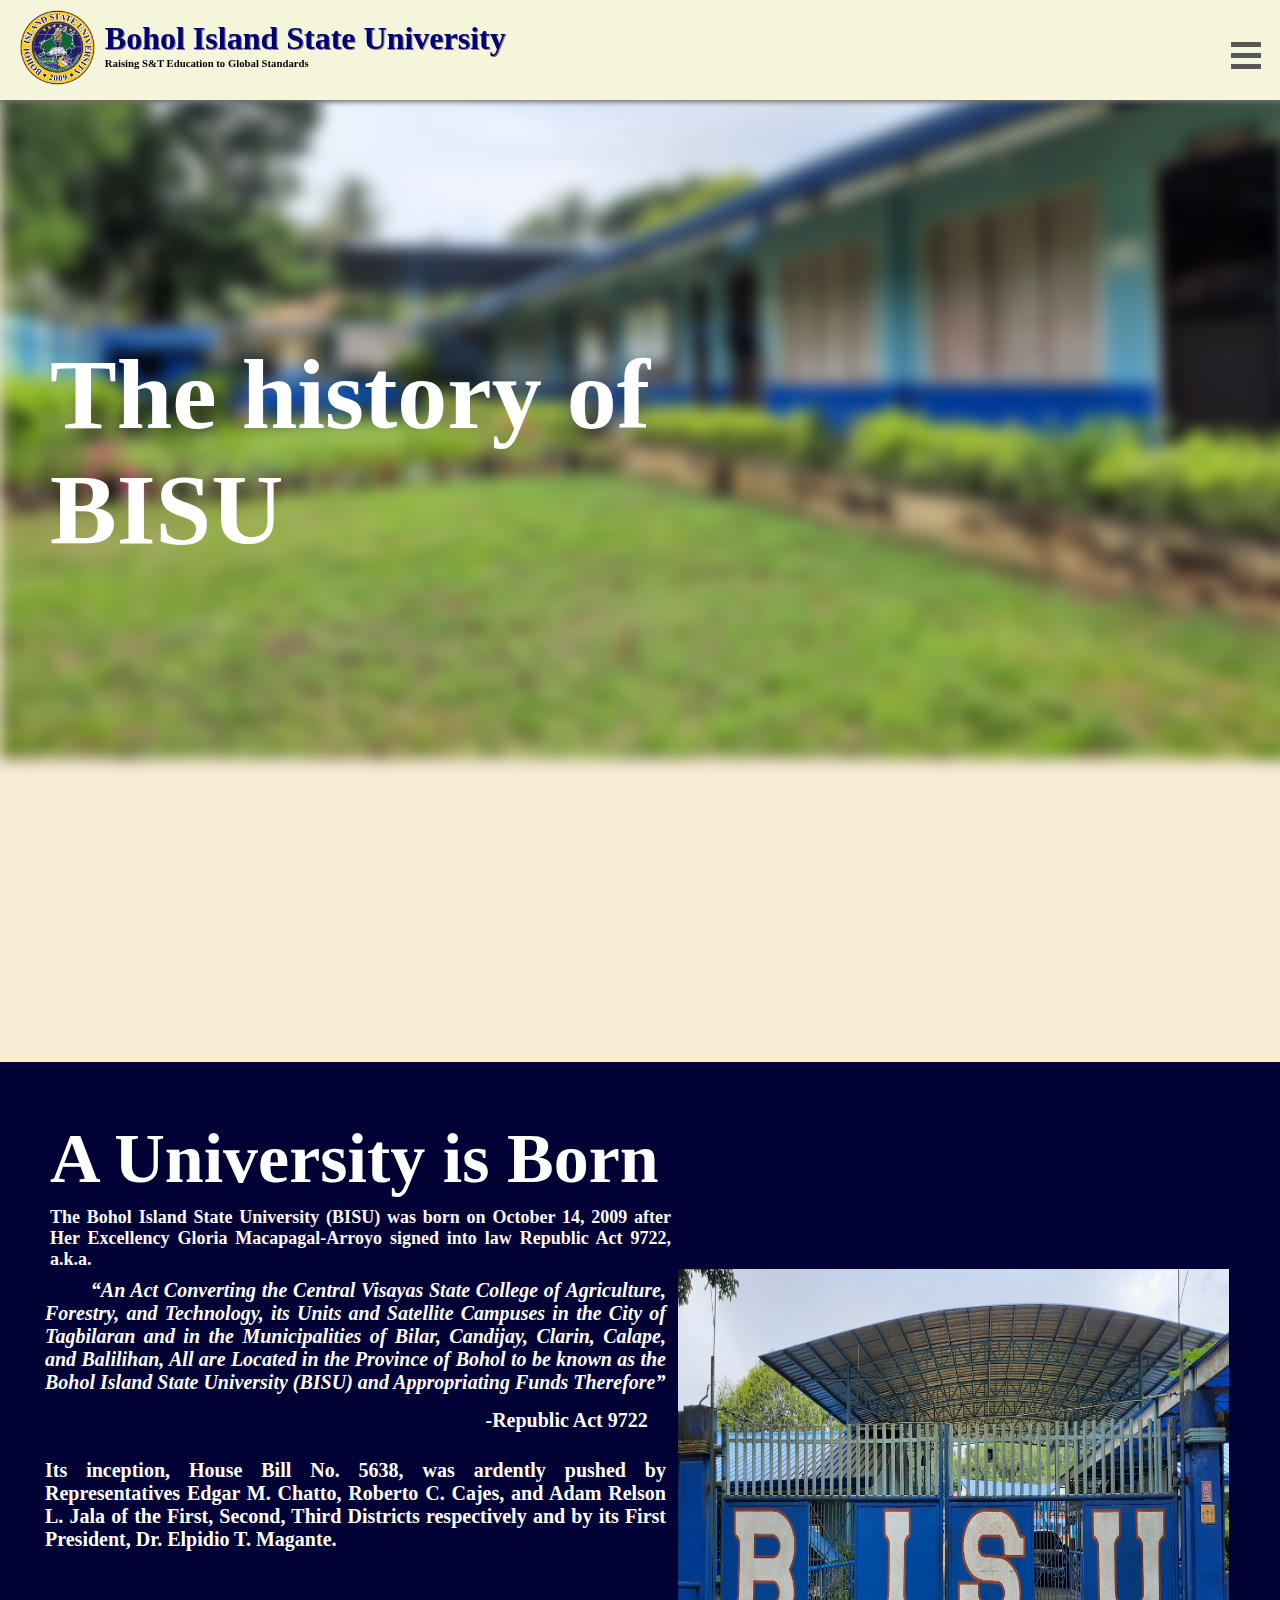
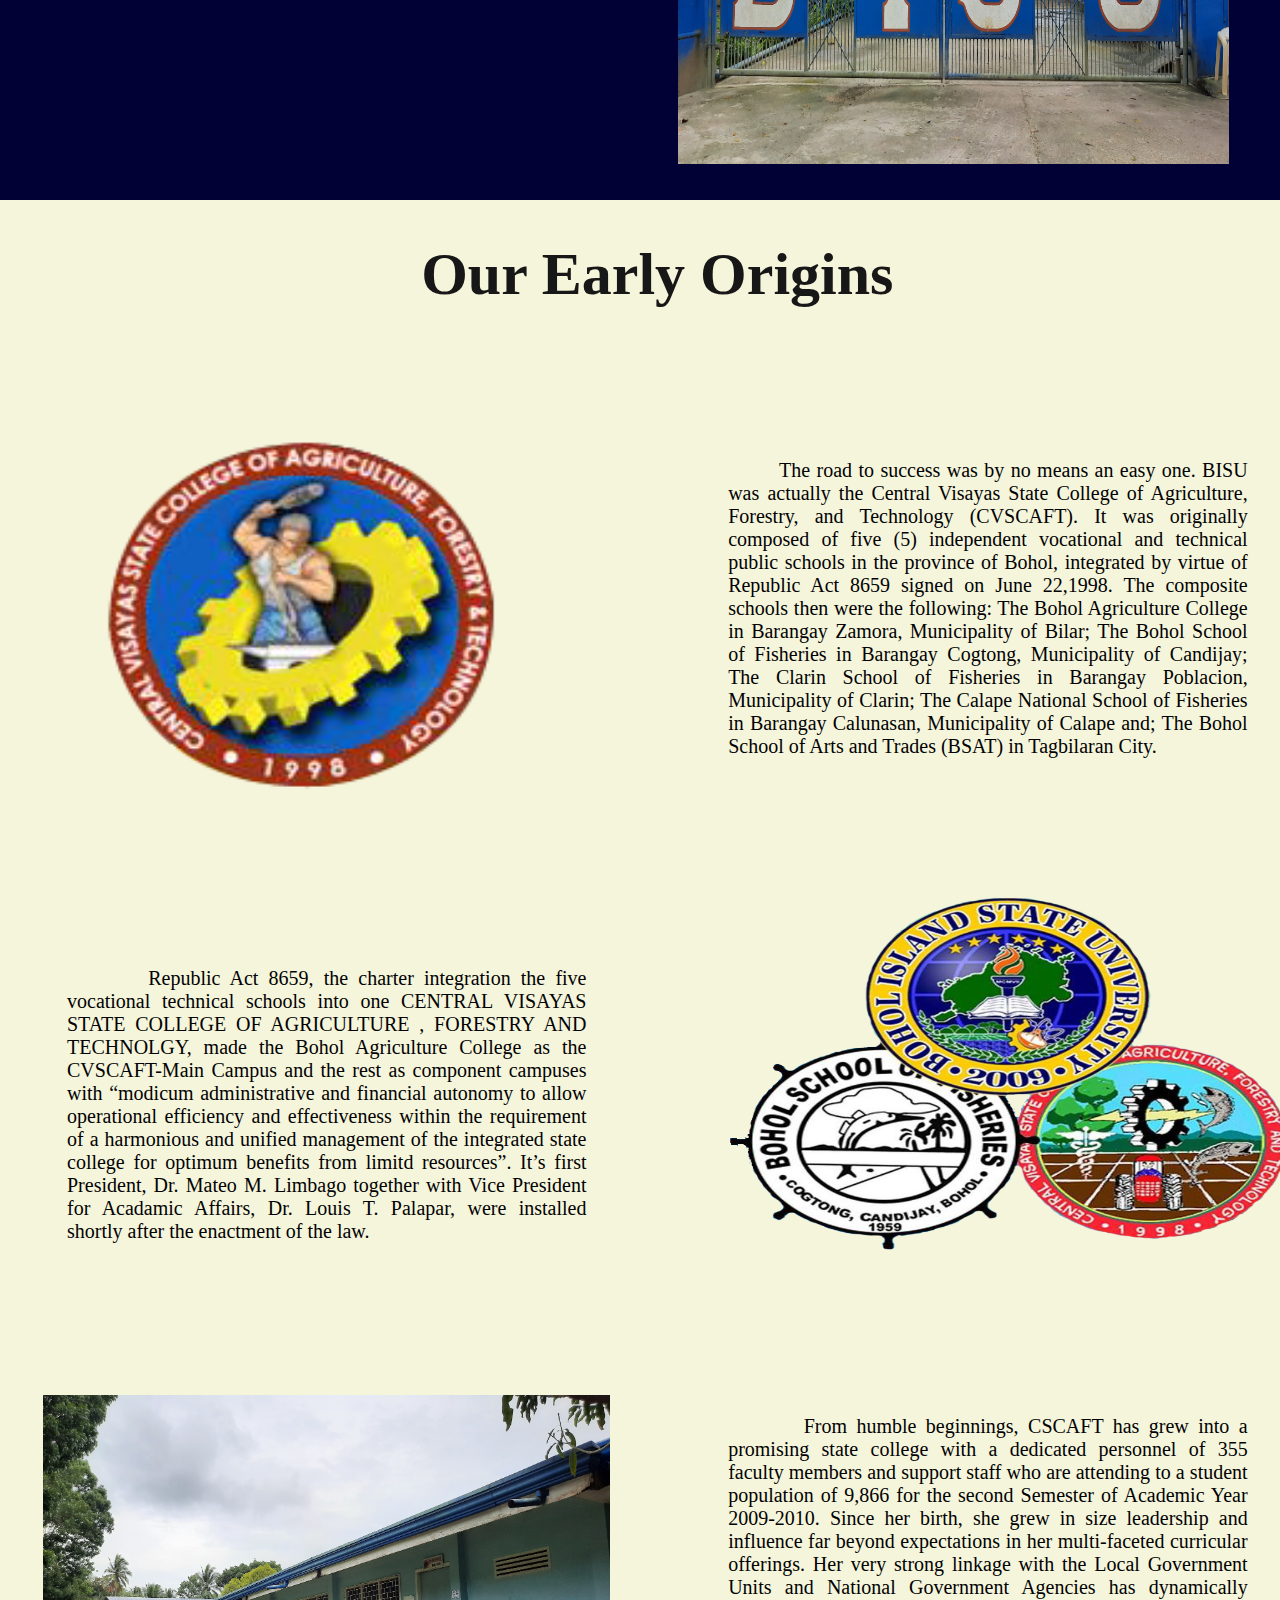
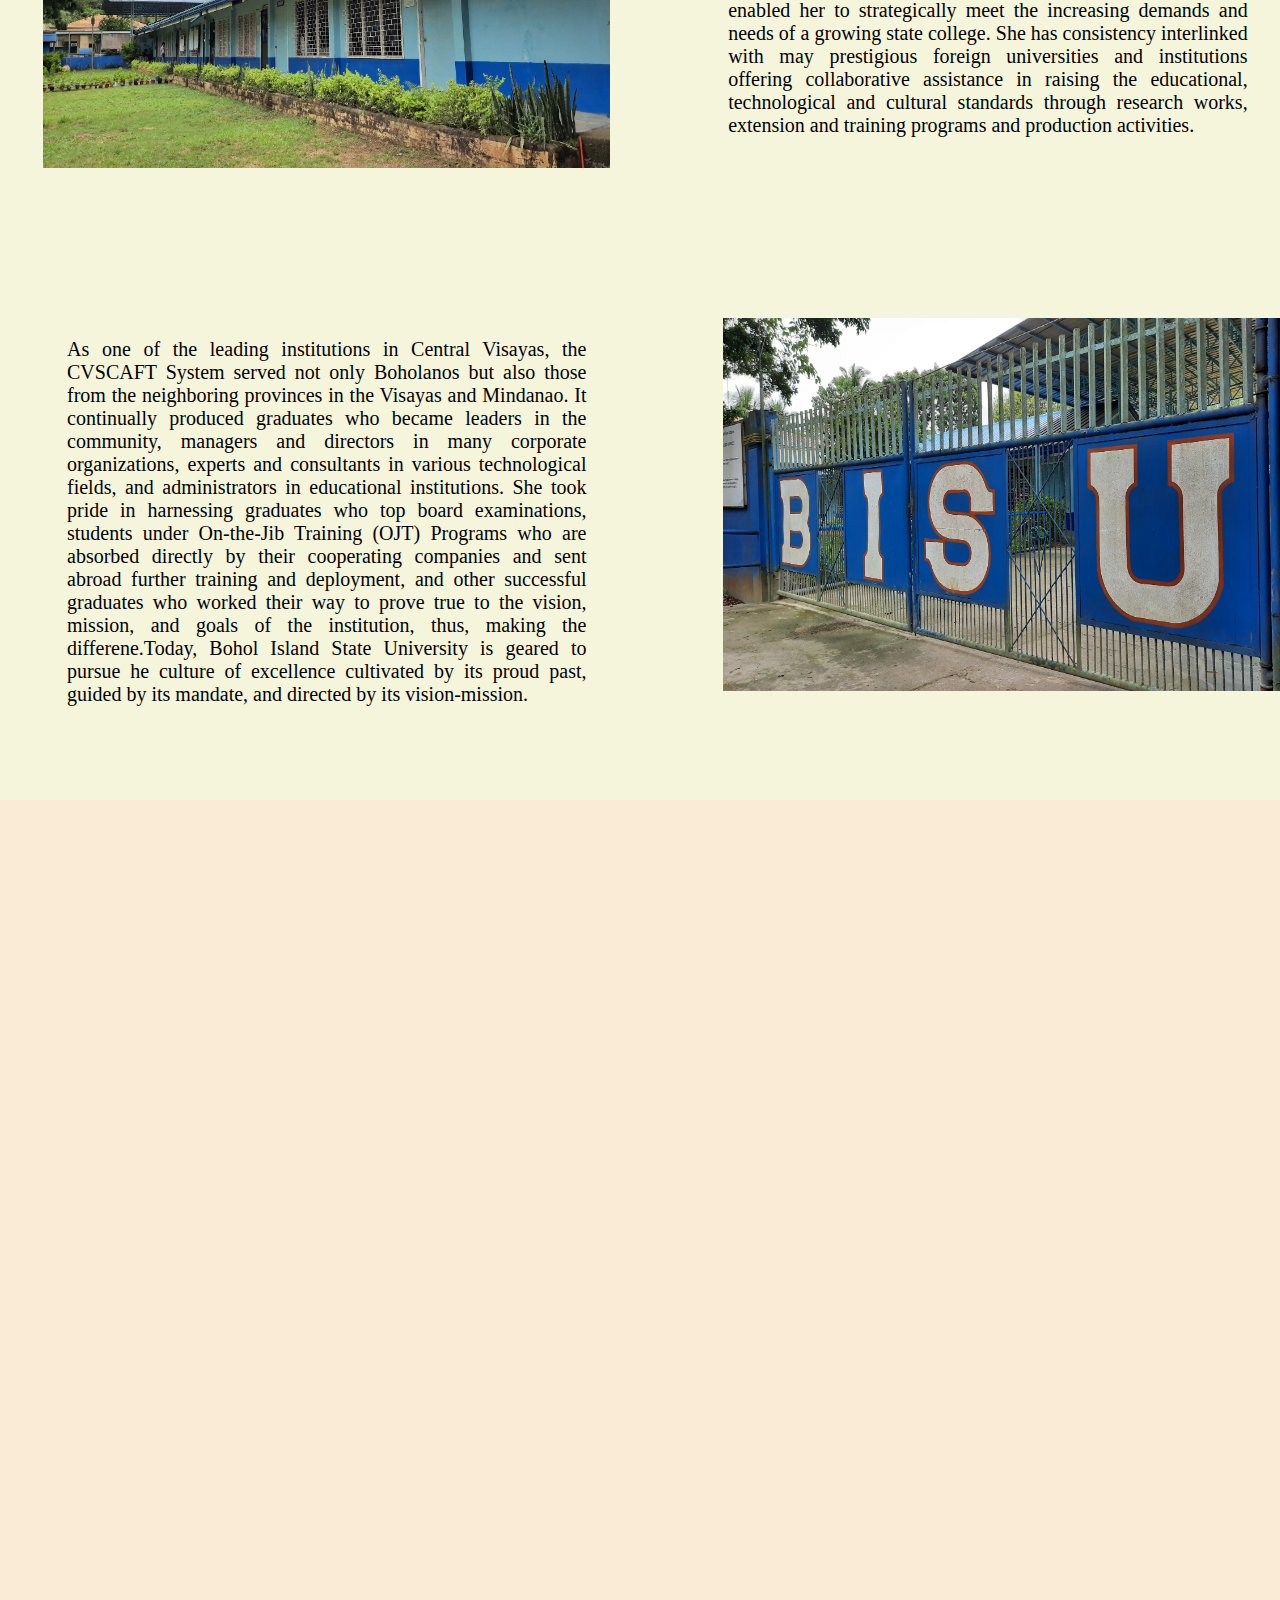
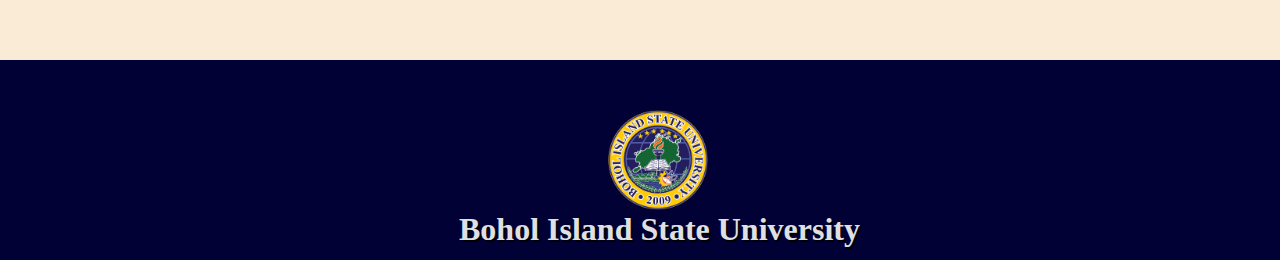
==== history.html @ 7bd7dd5d "first commit" ====
<!DOCTYPE html>
<html lang="en">
<head>
    <meta charset="UTF-8">
    <meta http-equiv="X-UA-Compatible" content="IE=edge">
    <meta name="viewport" content="width=device-width, initial-scale=1.0">
    <title>About BISU | Bohol Island State University</title>
    <link rel="stylesheet" href="history.css">
    <link rel="icon" href="logo.png">
</head>
<body>
    <header>
        <img class="BISUlogo"src="/logo.png" alt="BISU logo" height="75px">
        <h1>Bohol Island State University</h1>
        <h6>Raising S&T Education to Global Standards</h6>
    </header>
    <div class="burger">
        <div class="bur"></div>
        <div class="bur"></div>
        <div class="bur"></div>
    </div>
    <div class="history">
    </div>
    <div class="his">
        <h1>The history of <br> BISU</h1>
    </div>
    <div class="about">
        <h1 class="born">A University is Born</h1>
        <h2 class="sign">The Bohol Island State University (BISU) was born on October 14, 2009
            after Her Excellency Gloria Macapagal-Arroyo signed into law Republic 
            Act 9722, a.k.a.</h2>
        <h2 class="ra">&nbsp &nbsp &nbsp &nbsp  “An Act Converting the Central Visayas State College of Agriculture, Forestry,
            and Technology, its Units and Satellite Campuses in the City of Tagbilaran and
            in the Municipalities of Bilar, Candijay, Clarin, Calape, and Balilihan, All are
            Located in the Province of Bohol to be known as the Bohol Island State University
            (BISU) and Appropriating Funds Therefore”
        </h2>
        <h2 class="act">-Republic Act 9722</h2>
        <h2 class="cong">Its inception, House Bill No. 5638, was ardently pushed by Representatives 
            Edgar M. Chatto, Roberto C. Cajes, and Adam Relson L. Jala of the First, Second, Third
             Districts respectively and by its First President, Dr. Elpidio T. Magante.</h2>
    </div>
    <img src="gate.jpg" alt="BISU Gate" class="gate">
    <div class="timeline">
    </div>
    <div class="early">
        <div class="brief">
        <h1> Our Early Origins </h1>
        <img src="Cvscaft.png" alt="logo CVSCAFT" class="cvscaft">
        </div>
        <p class="road"> &nbsp &nbsp &nbsp &nbsp The road to success was by no means an easy one. BISU was actually the Central Visayas State College of Agriculture, Forestry, and Technology (CVSCAFT). It was originally composed of five (5) independent vocational and technical public schools in the province of Bohol, integrated by virtue of Republic Act 8659 signed on June 22,1998. The composite schools then were the following: The Bohol Agriculture College in Barangay Zamora, Municipality of Bilar; The Bohol School of Fisheries in Barangay Cogtong, Municipality of Candijay; The Clarin School of Fisheries in Barangay Poblacion, Municipality of Clarin; The Calape National School of Fisheries in Barangay Calunasan, Municipality of Calape and; The Bohol School of Arts and Trades (BSAT) in Tagbilaran City. </p>
        <p class="campus">&nbsp &nbsp &nbsp &nbsp Republic Act 8659, the charter integration the five vocational technical schools into one CENTRAL VISAYAS STATE COLLEGE OF AGRICULTURE , FORESTRY AND TECHNOLGY, made the Bohol Agriculture College as the CVSCAFT-Main Campus and the rest as component campuses with “modicum administrative and financial autonomy to allow operational efficiency and effectiveness within the requirement of a harmonious and unified management of the integrated state college for optimum benefits from limitd resources”. It’s first President, Dr. Mateo M. Limbago together with Vice President for Acadamic Affairs, Dr. Louis T. Palapar, were installed shortly after the enactment of the law.</p>
        <img src="alumni.png" alt="alumni logo" class="alumni">
        <p class="humble"> &nbsp &nbsp &nbsp &nbsp From humble beginnings, CSCAFT has grew into a promising state college with a dedicated personnel of 355 faculty members and support staff who are attending to a student population of 9,866 for the second Semester of Academic Year 2009-2010. Since her birth, she grew in size leadership and influence far beyond expectations in her multi-faceted curricular offerings. Her very strong linkage with the Local Government Units and National Government Agencies has dynamically enabled her to strategically meet the increasing demands and needs of a growing state college. She has consistency interlinked with may prestigious foreign universities and institutions offering collaborative assistance in raising the educational, technological and cultural standards through research works, extension and training programs and production activities.</p>
        <img src="old.jpg" alt="old campus" class="school">
        <p class="lead"> As one of the leading institutions in Central Visayas, the CVSCAFT System served not only Boholanos but also those from the neighboring provinces in the Visayas and Mindanao. It continually produced graduates who became leaders in the community, managers and directors in many corporate organizations, experts and consultants in various technological fields, and administrators in educational institutions. She took pride in harnessing graduates who top board examinations, students under On-the-Jib Training (OJT) Programs who are absorbed directly by their cooperating companies and sent abroad further training and deployment, and other successful graduates who worked their way to prove true to the vision, mission, and goals of the institution, thus, making the differene.Today, Bohol Island State University is geared to pursue he culture of excellence cultivated by its proud past, guided by its mandate, and directed by its vision-mission. </p>
        <img src="new.jpg" alt="BISU Gate" class="new">
    </div> 
    <footer>
        <img src="logo.png" alt="BISU logo" class="logfooter">
        <h1>Bohol Island State University</h1>
    </footer>
</body>
</html>
---- history.css ----
.BISUlogo{
    float: left;
    margin-left: 20px;
    margin-right: 10px;
}
header h1{
    margin-bottom: 0px;
    padding-top: 10px;
    color: rgb(0, 0, 121);
    text-shadow: 1px 1px gray;
    margin-top: 0px;
}
header h6{
    margin-top: 0px;
}
header{
    background-color: beige;
    height: 90px;
    padding-top: 10px;
    box-shadow: 1px 1px 5px 1px rgb(110, 110, 110);
    width: 100%;
    position: fixed;
    z-index: 2;
    top: 0;
}
body{
    background-color:antiquewhite;
    margin: 0%;
}
.bur{
    width: 30px;
    height: 5px;
    background-color: rgb(88, 87, 87);
    margin: 6px 0;
}
.burger{
    position: fixed;
    right:1.5%;
    top: 4%;
    z-index: 3;
}
.history{
    width: 1350px;
    height: 2000px;
    background-image: url("history.jpg");
    background-size: contain;
    background-repeat: no-repeat;
    filter: blur(8px);
}
.his{
    color: rgb(255, 255, 255);
    font-size: xx-large;
    margin-left: 50px;
    position: absolute;
    top: 10%;
    font-size: 50px;
    top: 30%;
}
.about{
        background-color:rgb(1, 1, 54);
        position: absolute;
        width: 1350px;
        height: 1000px;
        top: 118%;
}
.born{
    color: rgb(255, 255, 255);
    font-size: xx-large;
    margin-left: 50px;
    position: absolute;
    font-size: 70px;
    top: 1%;
}
.sign{
    color: rgb(252, 249, 249);
    font-size: xx-large;
    margin-left: 50px;
    position: absolute;
    font-size: 18px;
    top: 13%;
    text-align: justify;
    text-justify: inter-word;
    width: 46%;
}
.ra{
    color: rgb(255, 255, 255);
    font-size: xx-large;
    margin-left: 45px;
    position: absolute;
    font-size: 20px;
    top: 20%;
    font-style: italic;
    text-align: justify;
    text-justify: inter-word;
    width: 46%;
}
.act{
    color: rgb(255, 255, 255);
    font-size: xx-large;
    margin-left: 40px;
    position: absolute;
    font-size: 20px;
    top: 33%;
    left: 33%;
}
.gate{
    position:absolute;
    width: 43%;
    height: 55%;
    top: 141%;
    left: 53%;
}
.cong{
    color: rgb(255, 255, 255);
    font-size: xx-large;
    margin-left: 45px;
    position: absolute;
    font-size: 20px;
    top: 38%;
    text-align: justify;
    text-justify: inter-word;
    width: 46%
}
.timeline{
background-color:beige;
position: absolute;
width: 1350px;
height: 2200px;
top: 200%;
}
.early{
    color:rgb(24, 23, 23);
    font-size: xx-large;
    margin-left: 50px;
    position:absolute;
    font-size: 30px;
    top: 200%;
    left: 29%; 
}
.cvscaft{
    position:absolute;
    width: 90%;
    height: 250%;
    top: 150%;
    left: -70%;
}
.road{
    color: rgb(2, 2, 2);
    font-size: xx-large;
    margin-left: 65%;
    position: absolute;
    font-size: 20px;
    top: 160%;
    text-align: justify;
    text-justify: inter-word;
    width: 110%
}
.campus{
    color: rgb(2, 2, 2);
    font-size: xx-large;
    left: -75%;
    position: absolute;
    font-size: 20px;
    top: 500%;
    text-align: justify;
    text-justify: inter-word;
    width: 110%
}
.alumni{
    position:absolute;
    width: 170%;
    height: 380%;
    top: 440%;
    left: 42%;
}
.humble{
    color: rgb(2, 2, 2);
    font-size: xx-large;
    margin-left: 65%;
    position: absolute;
    font-size: 20px;
    top: 800%;
    text-align: justify;
    text-justify: inter-word;
    width: 110%
}
.school{
    position:absolute;
    width: 120%;
    height: 250%;
    top: 800%;
    left: -80%;
}
.lead{
    color: rgb(2, 2, 2);
    font-size: xx-large;
    left: -75%;
    position: absolute;
    font-size: 20px;
    top: 1150%;
    text-align: justify;
    text-justify: inter-word;
    width: 110%
}
.new{
    position:absolute;
    width: 120%;
    height: 250%;
    top: 1150%;
    left: 64%;
}
footer{
    background-color:rgb(1, 1, 54);
    position: absolute;
    width: 1350px;
    height: 200px;
    top: 540%;
  }
  .logfooter{
    position:relative;
    width: 100px;
    height: 100px;
    top: 25%;
    left: 45%;
  }
  footer h1{
  color: rgb(224, 224, 228);
  text-shadow: 2px 2px rgb(0, 0, 0);
  position:absolute;
  top: 65%;
  left:34%;
}
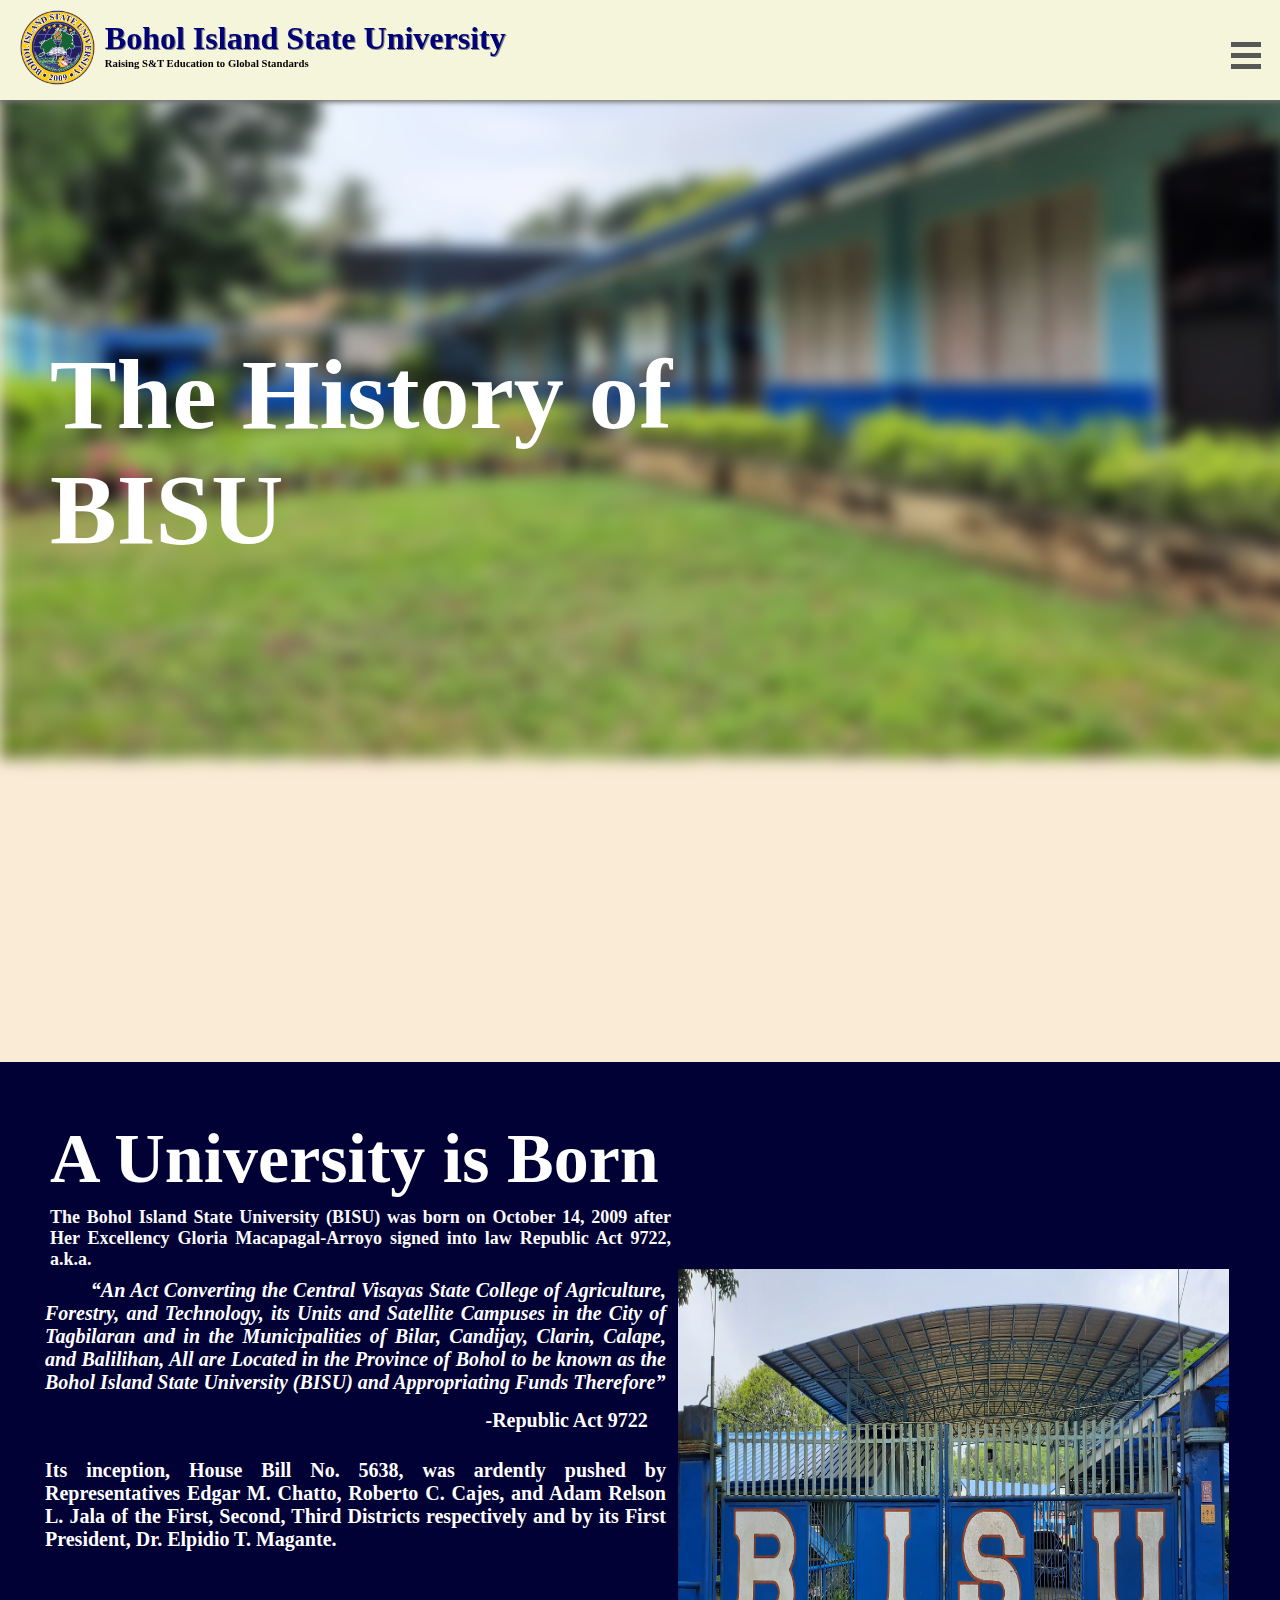
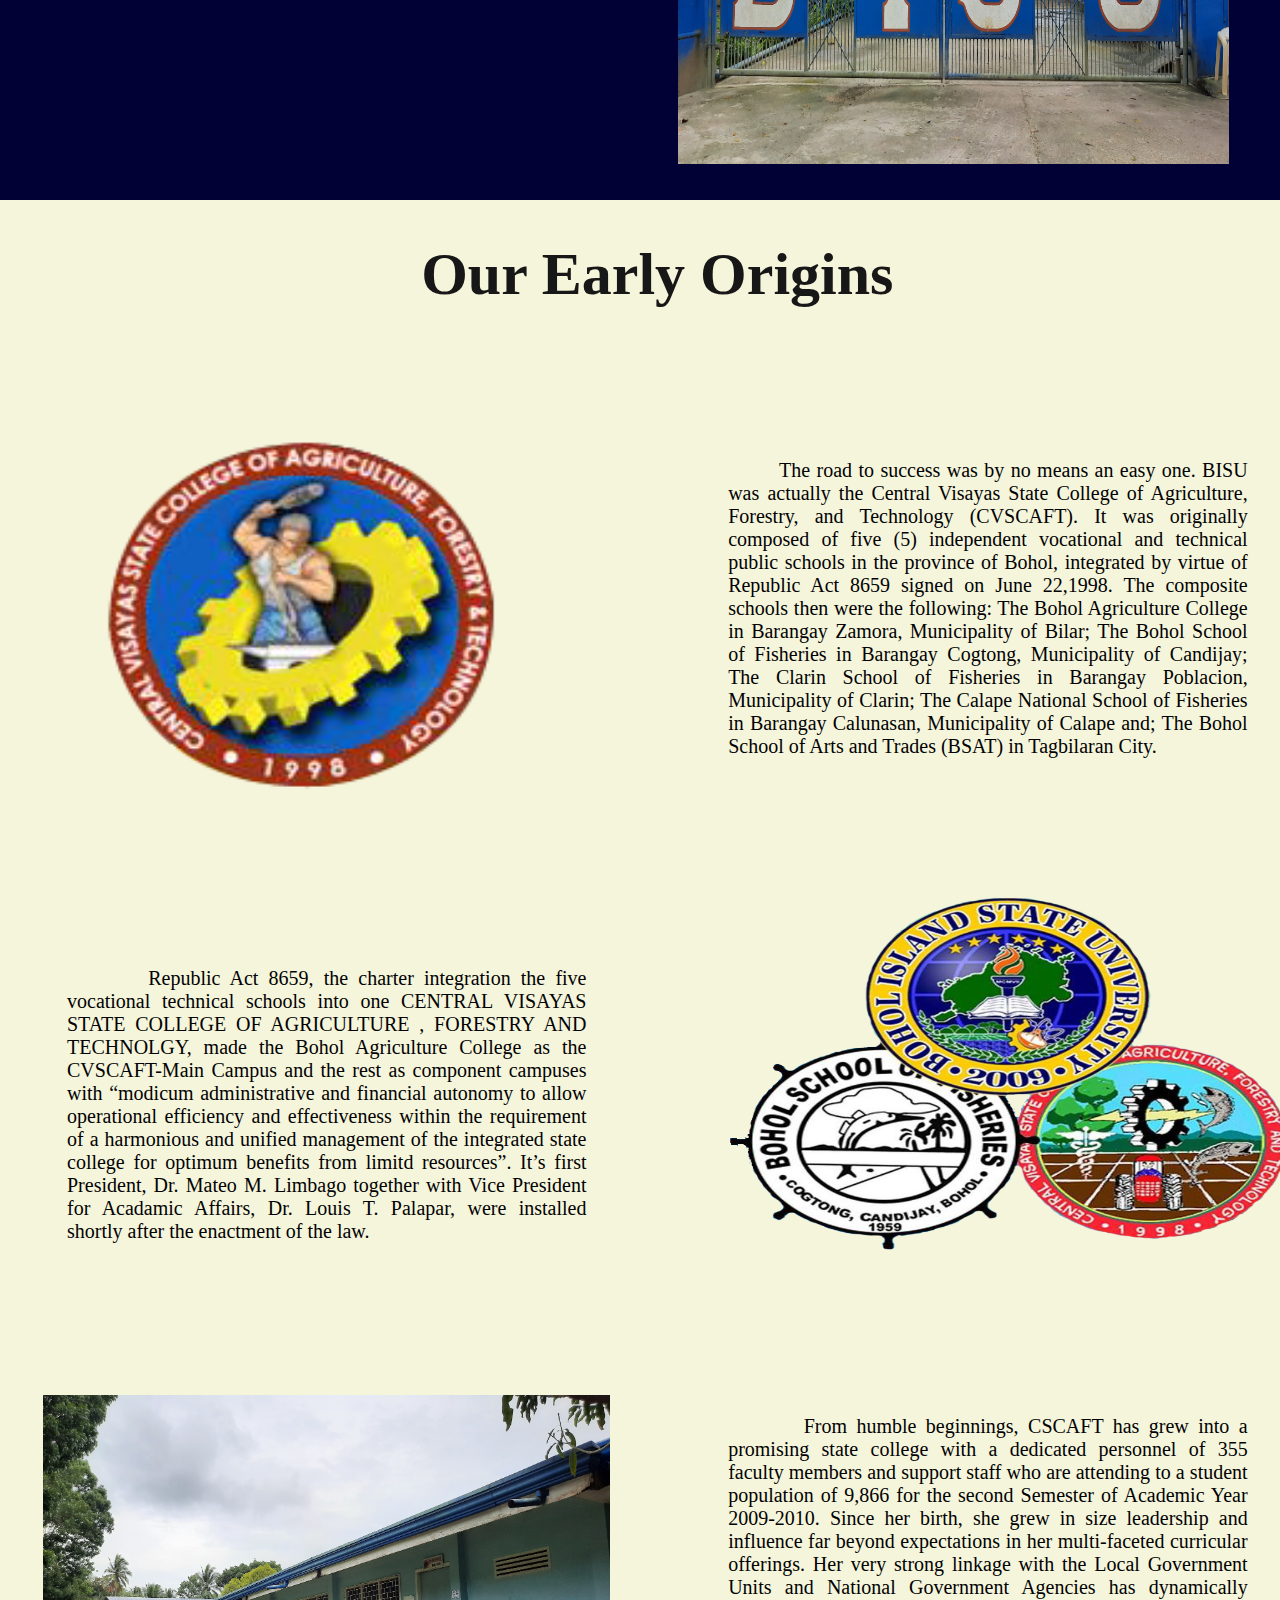
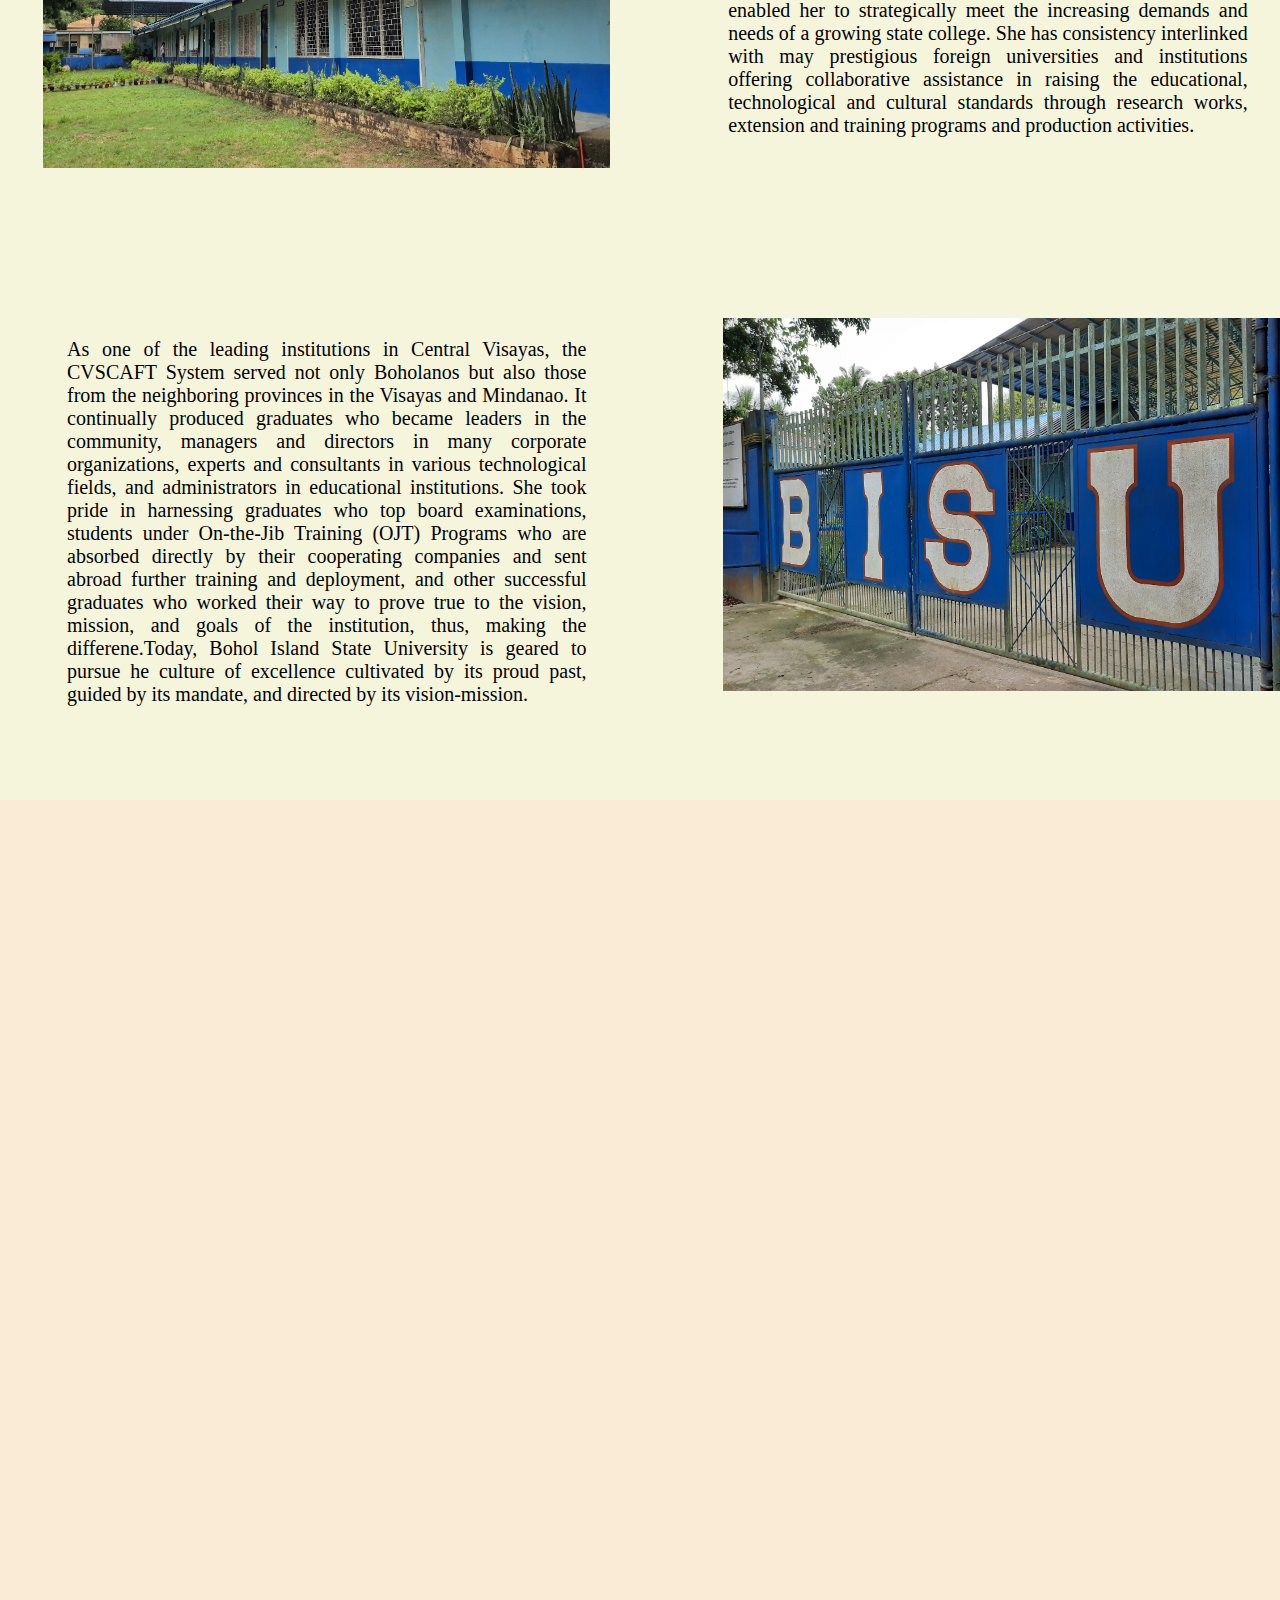
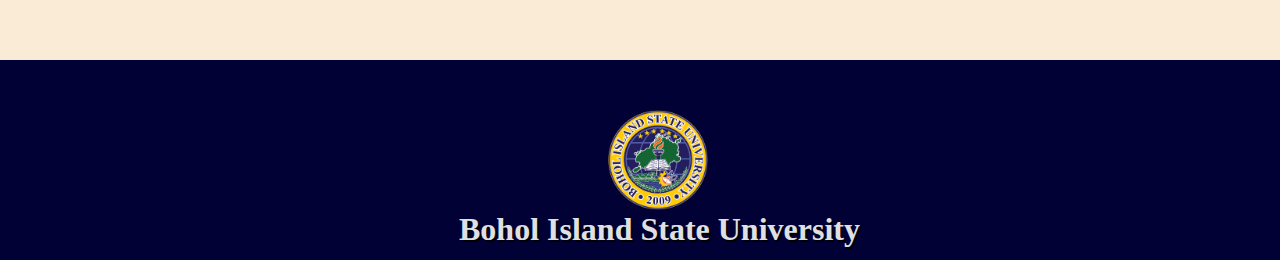
==== commit 2f957ae2: "4th Commit" ====
--- a/history.html
+++ b/history.html
@@ -9,12 +9,22 @@
     <link rel="icon" href="logo.png">
 </head>
 <body>
-    <header>
+    <header id="header">
         <img class="BISUlogo"src="/logo.png" alt="BISU logo" height="75px">
         <h1>Bohol Island State University</h1>
         <h6>Raising S&T Education to Global Standards</h6>
+        <div class="nav" id="nav">
+            <a href="/" class="navhome"><h1>HOME</h1>
+            <hr> </a>
+            <a href="history.html" class="navhistory"><h1>HISTORY</h1>
+            <hr> </a>
+            <a href="/map.html" class="navcamp"><h1>CAMPUS</h1>
+            <hr> </a>
+            <a href="/VMG.html" class="navis"><h1>Vision, Mission, and Goals</h1>
+            <hr></a>
+        </div>
     </header>
-    <div class="burger">
+    <div class="burger" onclick="visibility()">
         <div class="bur"></div>
         <div class="bur"></div>
         <div class="bur"></div>
@@ -22,7 +32,7 @@
     <div class="history">
     </div>
     <div class="his">
-        <h1>The history of <br> BISU</h1>
+        <h1>The History of <br> BISU</h1>
     </div>
     <div class="about">
         <h1 class="born">A University is Born</h1>
@@ -60,5 +70,25 @@
         <img src="logo.png" alt="BISU logo" class="logfooter">
         <h1>Bohol Island State University</h1>
     </footer>
+    <script>
+        const visibility = () =>{
+            if(document.getElementById("nav").style.visibility==="hidden"){
+                console.log("hidden")
+                return document.getElementById("nav").style.visibility="visible"
+            }else{
+                console.log("visible")
+                return document.getElementById("nav").style.visibility="hidden"
+            }
+    }
+    window.onscroll = function() {scrollFunction()};
+    const scrollFunction =()=>{
+        if(document.body.scrollTop > 100 || document.documentElement.scrollTop > 100){
+            document.getElementById("header").style.visibility="hidden";
+                }
+        else {
+            document.getElementById("header").style.visibility="visible";
+        }
+    }
+    </script>
 </body>
 </html>--- a/history.css
+++ b/history.css
@@ -22,6 +22,53 @@
     position: fixed;
     z-index: 2;
     top: 0;
+}
+.nav{
+    visibility: hidden;
+    position: absolute;
+    top: 60%;
+    background-color:rgba(0, 0, 0, 0.767);
+    padding: 10px;
+    width: 20%;
+    right: 1%;
+}
+.nav h1{
+    color: white;
+    text-align: center;
+    padding-bottom: 10px;
+}
+header hr{
+    width: 80%;
+    visibility: hidden;
+    left: 10%;
+    color: white;
+}
+.nav a{
+    text-decoration: none;
+}
+.navhome:hover hr{
+    visibility: visible;
+    animation-name: hr;
+    animation-duration: .2s;
+}
+.navhistory:hover hr{
+    visibility: visible;
+    animation-name: hr;
+    animation-duration: .2s;
+}
+.navcamp:hover hr{
+    visibility: visible;
+    animation-name: hr;
+    animation-duration: .2s;
+}
+.navis:hover hr{
+    visibility: visible;
+    animation-name: hr;
+    animation-duration: .2s;
+}
+@keyframes hr{
+    from{width: 0%;}
+    to{width: 80%;}
 }
 body{
     background-color:antiquewhite;
@@ -229,4 +276,8 @@
   position:absolute;
   top: 65%;
   left:34%;
+}
+table a{
+    text-decoration: none;
+    color: black;
 }